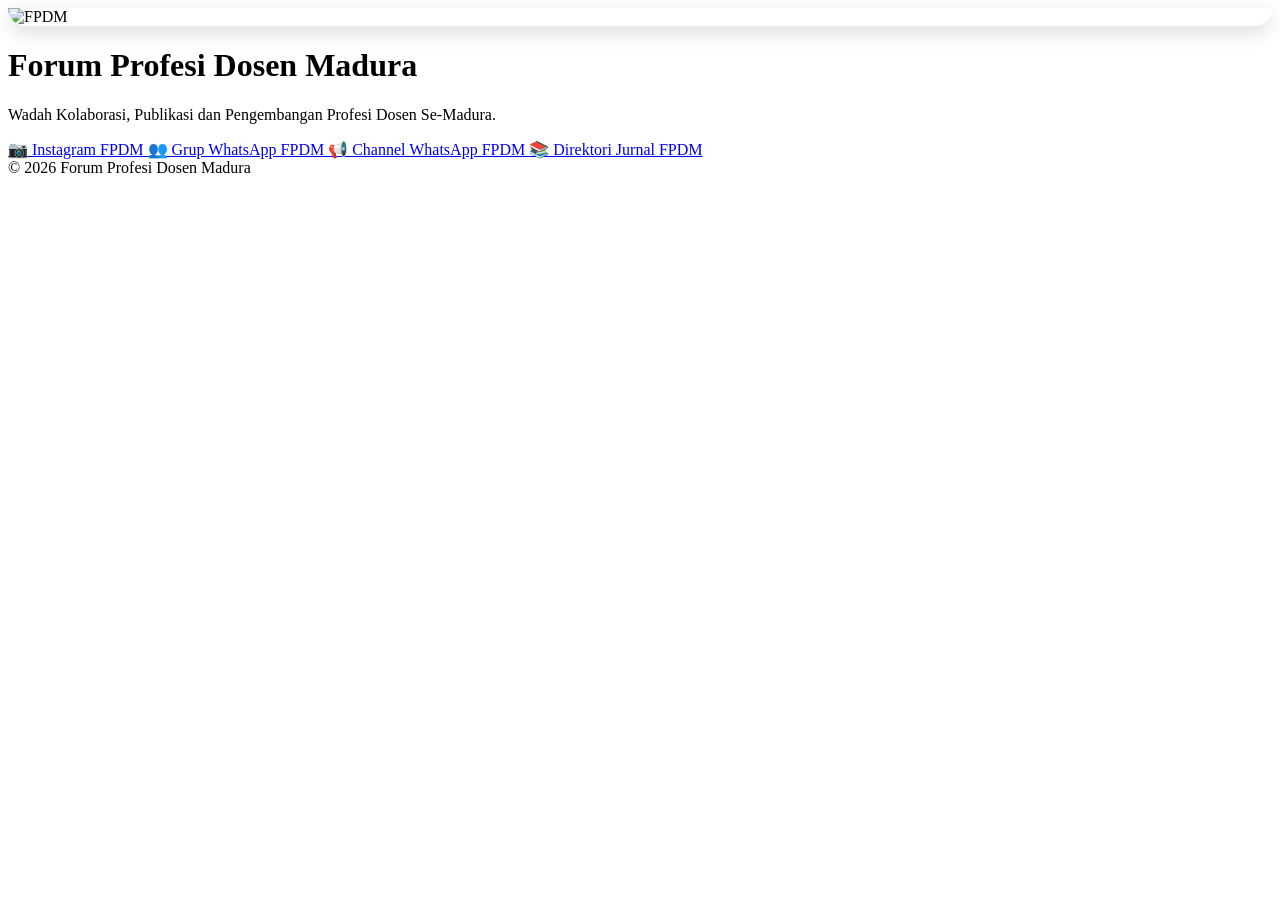
==== index.html @ c9aff652 "panggil css Updated HTML structure and added meta tags for better responsiveness." ====
<!DOCTYPE html>
<html lang="id">

<head>

    <meta charset="UTF-8">

    <meta name="viewport" content="width=device-width, initial-scale=1.0">

    <title>Forum Profesi Dosen Madura</title>

    <link rel="stylesheet" href="assets/css/style.css">

</head>

<body>

<div class="container">

    <img
    src="https://res.cloudinary.com/arsaydwv/image/upload/v1784065422/FB_IMG_1782392935528_ezq0hk.jpg"
    class="cover"
    alt="FPDM">

    <div class="title">

        <h1>Forum Profesi Dosen Madura</h1>

        <p>
            Wadah Kolaborasi, Publikasi dan Pengembangan
            Profesi Dosen Se-Madura.
        </p>

    </div>

    <div class="menu">

        <a href="https://instagram.com/" class="link">
            📷 Instagram FPDM
        </a>

        <a href="https://chat.whatsapp.com/" class="link">
            👥 Grup WhatsApp FPDM
        </a>

        <a href="https://whatsapp.com/channel/" class="link">
            📢 Channel WhatsApp FPDM
        </a>

        <a href="/jurnal/" class="link">
            📚 Direktori Jurnal FPDM
        </a>

    </div>

    <div class="footer">

        © 2026 Forum Profesi Dosen Madura

    </div>

</div>

</body>

</html>
---- assets/css/style.css ----
.cover{

    width:100%;
    display:block;
    border-bottom-left-radius:25px;
    border-bottom-right-radius:25px;
    box-shadow:0 6px 20px rgba(0,0,0,.15);

}
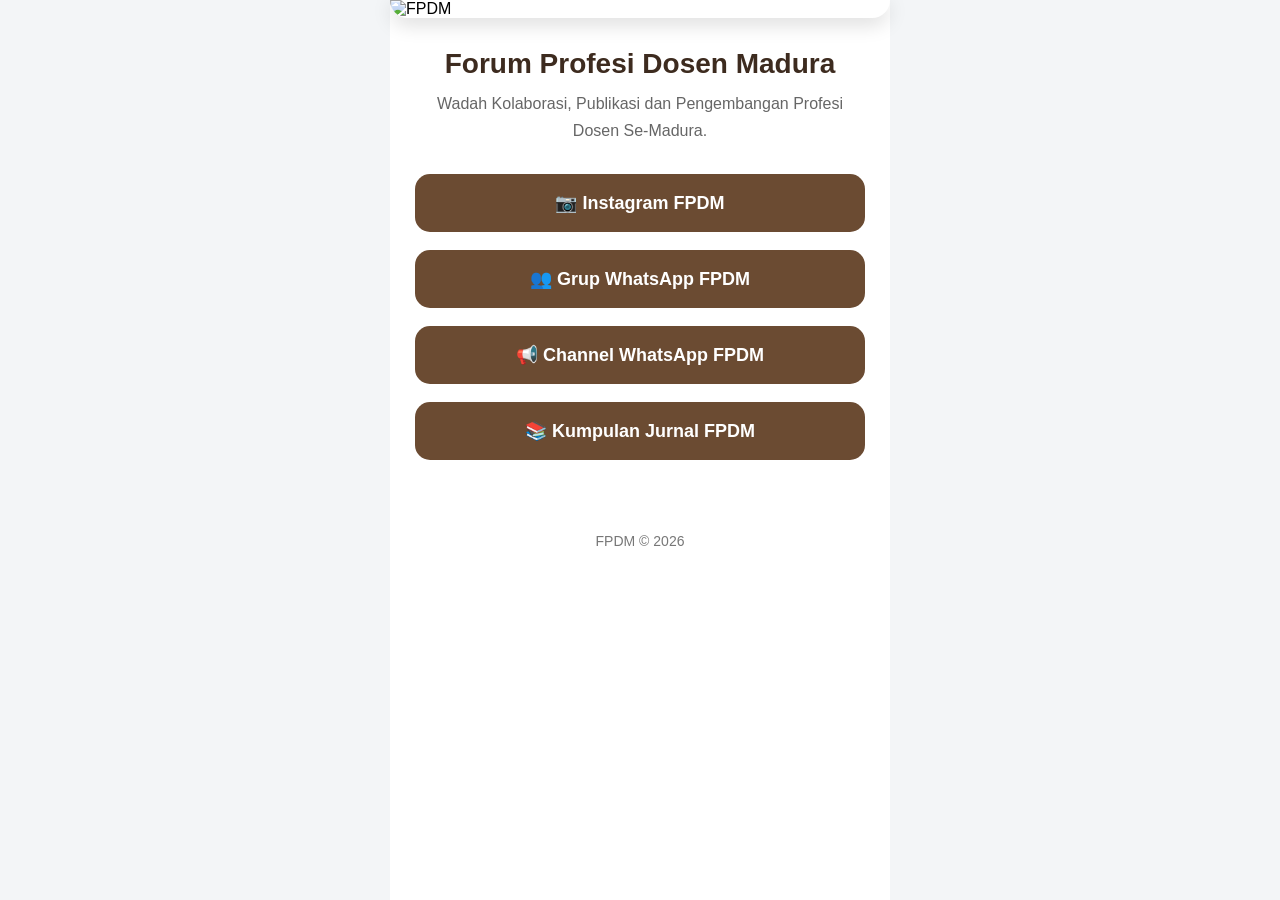
==== commit f1818c18: "LINK SOSMED" ====
--- a/index.html
+++ b/index.html
@@ -35,27 +35,27 @@
 
     <div class="menu">
 
-        <a href="https://instagram.com/" class="link">
+        <a href="https://instagram.com/forumprofesidosenmadura" class="link">
             📷 Instagram FPDM
         </a>
 
-        <a href="https://chat.whatsapp.com/" class="link">
+        <a href="https://chat.whatsapp.com/CqnW5hWUhPeAXqJJCtwxLE?s=cl&p=a&ilr=2&amv=1" class="link">
             👥 Grup WhatsApp FPDM
         </a>
 
-        <a href="https://whatsapp.com/channel/" class="link">
+        <a href="https://whatsapp.com/channel/0029Vb8PynWCRs1fggS4tZ0p" class="link">
             📢 Channel WhatsApp FPDM
         </a>
 
         <a href="/jurnal/" class="link">
-            📚 Direktori Jurnal FPDM
+            📚 Kumpulan Jurnal FPDM
         </a>
 
     </div>
 
     <div class="footer">
 
-        © 2026 Forum Profesi Dosen Madura
+        FPDM © 2026
 
     </div>
 
--- a/assets/css/style.css
+++ b/assets/css/style.css
@@ -1,3 +1,27 @@
+*{
+
+    margin:0;
+    padding:0;
+    box-sizing:border-box;
+
+}
+
+body{
+
+    font-family:Arial,Helvetica,sans-serif;
+    background:#f3f5f7;
+
+}
+
+.container{
+
+    max-width:500px;
+    margin:auto;
+    background:#fff;
+    min-height:100vh;
+
+}
+
 .cover{
 
     width:100%;
@@ -7,3 +31,63 @@
     box-shadow:0 6px 20px rgba(0,0,0,.15);
 
 }
+
+.title{
+
+    text-align:center;
+    padding:30px 25px;
+
+}
+
+.title h1{
+
+    font-size:28px;
+    color:#3d2b1f;
+    margin-bottom:10px;
+
+}
+
+.title p{
+
+    color:#666;
+    line-height:1.7;
+
+}
+
+.menu{
+
+    padding:0 25px 30px;
+
+}
+
+.link{
+
+    display:block;
+    text-decoration:none;
+    background:#6b4b32;
+    color:#fff;
+    text-align:center;
+    padding:18px;
+    margin-bottom:18px;
+    border-radius:15px;
+    font-size:18px;
+    font-weight:bold;
+    transition:.3s;
+
+}
+
+.link:hover{
+
+    background:#523824;
+    transform:translateY(-3px);
+
+}
+
+.footer{
+
+    text-align:center;
+    padding:25px;
+    color:#777;
+    font-size:14px;
+
+}
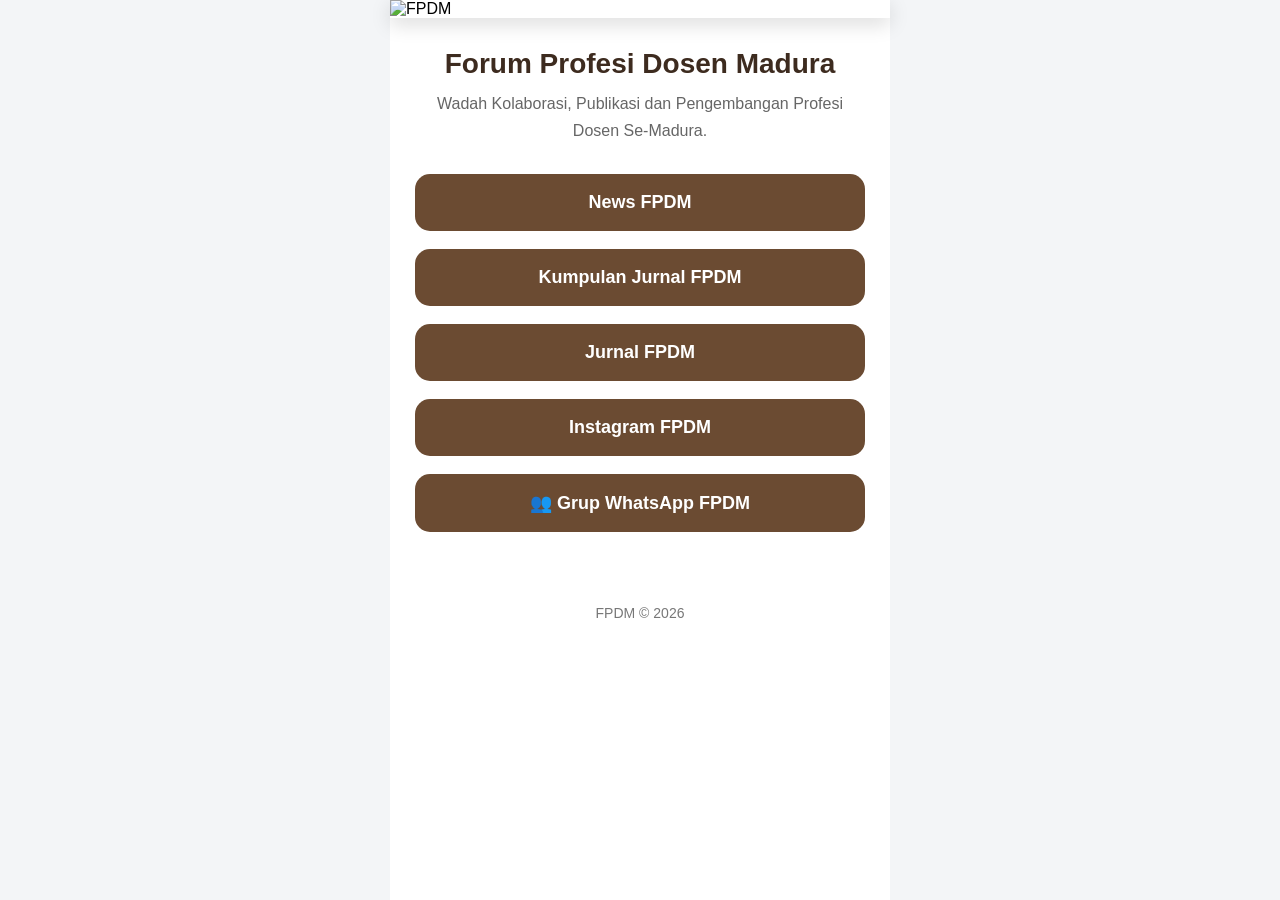
==== commit a46c2402: "Update menu links in index.html Removed Instagram and WhatsApp channel links from the menu." ====
--- a/index.html
+++ b/index.html
@@ -35,20 +35,23 @@
 
     <div class="menu">
 
+        
+        <a href="https://news.fpdm.org/" class="link">
+            News FPDM
+        </a>
+
+        <a href="/jurnal/" class="link">
+            Kumpulan Jurnal FPDM
+        </a>
+        <a href="https://news.fpdm.org" class="link">
+            Jurnal FPDM
+        </a>
         <a href="https://instagram.com/forumprofesidosenmadura" class="link">
-            📷 Instagram FPDM
+            Instagram FPDM
         </a>
 
         <a href="https://chat.whatsapp.com/CqnW5hWUhPeAXqJJCtwxLE?s=cl&p=a&ilr=2&amv=1" class="link">
             👥 Grup WhatsApp FPDM
-        </a>
-
-        <a href="https://whatsapp.com/channel/0029Vb8PynWCRs1fggS4tZ0p" class="link">
-            📢 Channel WhatsApp FPDM
-        </a>
-
-        <a href="/jurnal/" class="link">
-            📚 Kumpulan Jurnal FPDM
         </a>
 
     </div>
--- a/assets/css/style.css
+++ b/assets/css/style.css
@@ -26,8 +26,6 @@
 
     width:100%;
     display:block;
-    border-bottom-left-radius:25px;
-    border-bottom-right-radius:25px;
     box-shadow:0 6px 20px rgba(0,0,0,.15);
 
 }
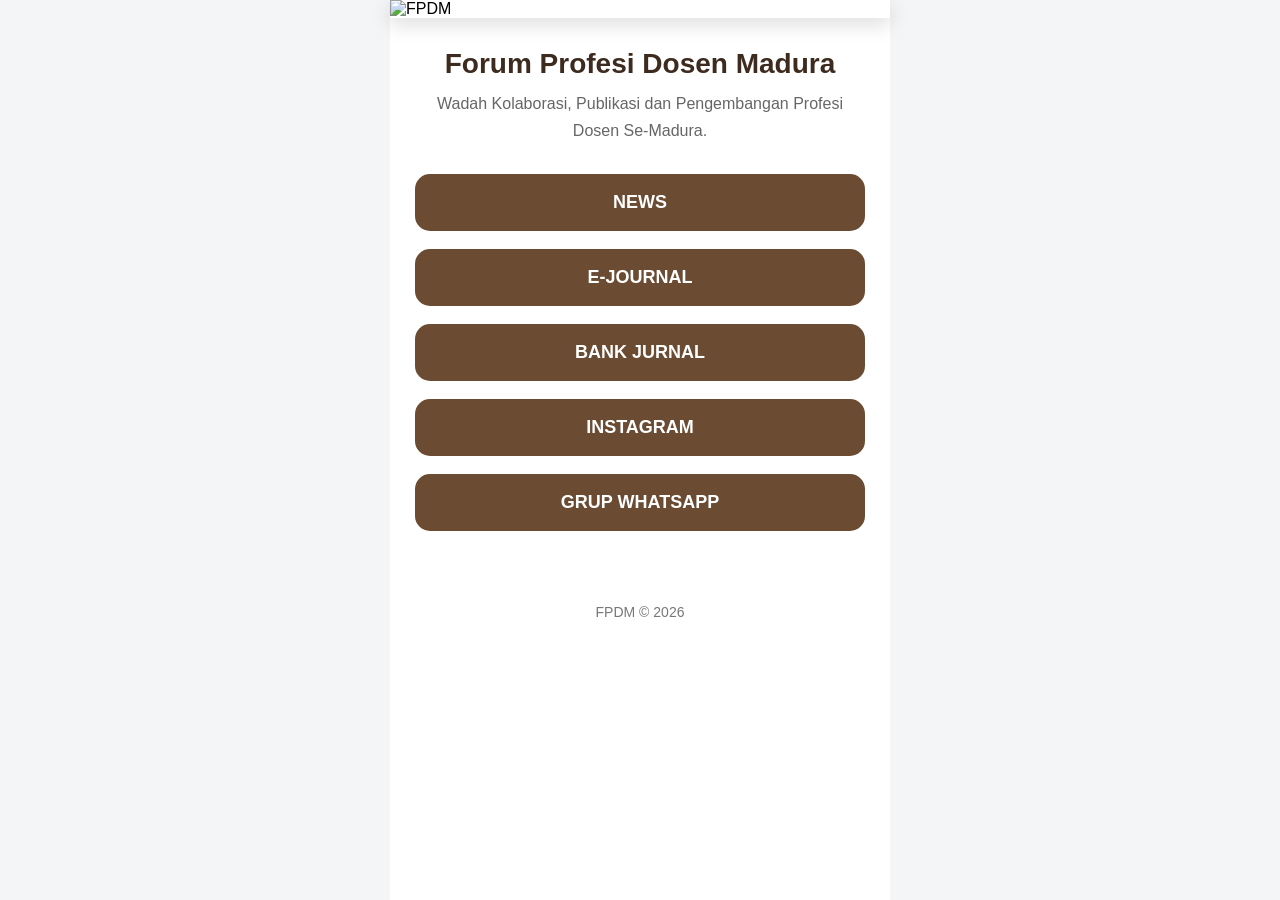
==== commit 47ab11dc: "Update link texts in index.html" ====
--- a/index.html
+++ b/index.html
@@ -37,21 +37,23 @@
 
         
         <a href="https://news.fpdm.org/" class="link">
-            News FPDM
+            NEWS
         </a>
 
+        <a href="https://news.fpdm.org" class="link">
+            E-JOURNAL
+        </a>
+        
         <a href="/jurnal/" class="link">
-            Kumpulan Jurnal FPDM
+            BANK JURNAL
         </a>
-        <a href="https://news.fpdm.org" class="link">
-            Jurnal FPDM
-        </a>
+        
         <a href="https://instagram.com/forumprofesidosenmadura" class="link">
-            Instagram FPDM
+            INSTAGRAM
         </a>
 
         <a href="https://chat.whatsapp.com/CqnW5hWUhPeAXqJJCtwxLE?s=cl&p=a&ilr=2&amv=1" class="link">
-            👥 Grup WhatsApp FPDM
+            GRUP WHATSAPP
         </a>
 
     </div>
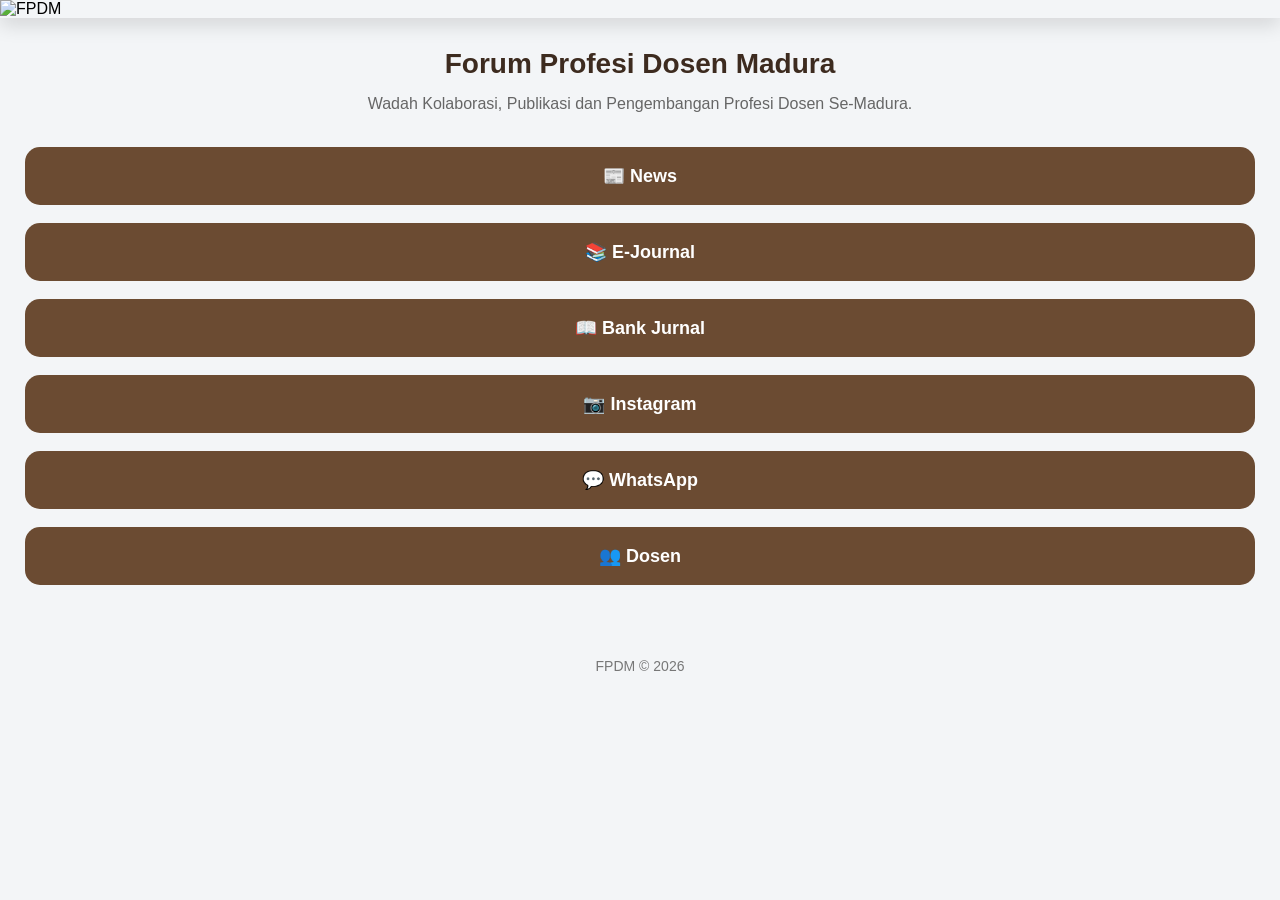
==== commit 4c66bcef: "Refactor HTML structure and improve formatting" ====
--- a/index.html
+++ b/index.html
@@ -15,16 +15,21 @@
 
 <body>
 
-<div class="container">
+    <!-- COVER FPDM -->
 
     <img
-    src="https://res.cloudinary.com/arsaydwv/image/upload/v1784065422/FB_IMG_1782392935528_ezq0hk.jpg"
-    class="cover"
-    alt="FPDM">
+        src="https://res.cloudinary.com/arsaydwv/image/upload/v1784065422/FB_IMG_1782392935528_ezq0hk.jpg"
+        class="cover"
+        alt="FPDM">
+
+
+    <!-- JUDUL -->
 
     <div class="title">
 
-        <h1>Forum Profesi Dosen Madura</h1>
+        <h1>
+            Forum Profesi Dosen Madura
+        </h1>
 
         <p>
             Wadah Kolaborasi, Publikasi dan Pengembangan
@@ -33,30 +38,96 @@
 
     </div>
 
+
+    <!-- MENU -->
+
     <div class="menu">
 
-        
+        <!-- NEWS -->
+
         <a href="https://news.fpdm.org/" class="link">
-            NEWS
+
+            <span class="icon">📰</span>
+
+            <span class="label">
+                News
+            </span>
+
         </a>
 
-        <a href="https://news.fpdm.org" class="link">
-            E-JOURNAL
-        </a>
-        
-        <a href="/jurnal/" class="link">
-            BANK JURNAL
-        </a>
-        
-        <a href="https://instagram.com/forumprofesidosenmadura" class="link">
-            INSTAGRAM
+
+        <!-- E-JOURNAL -->
+
+        <a href="https://ejournal.fpdm.org" class="link">
+
+            <span class="icon">📚</span>
+
+            <span class="label">
+                E-Journal
+            </span>
+
         </a>
 
-        <a href="https://chat.whatsapp.com/CqnW5hWUhPeAXqJJCtwxLE?s=cl&p=a&ilr=2&amv=1" class="link">
-            GRUP WHATSAPP
+
+        <!-- BANK JURNAL -->
+
+        <a href="/jurnal/" class="link">
+
+            <span class="icon">📖</span>
+
+            <span class="label">
+                Bank Jurnal
+            </span>
+
+        </a>
+
+
+        <!-- INSTAGRAM -->
+
+        <a
+            href="https://instagram.com/forumprofesidosenmadura"
+            class="link">
+
+            <span class="icon">📷</span>
+
+            <span class="label">
+                Instagram
+            </span>
+
+        </a>
+
+
+        <!-- WHATSAPP -->
+
+        <a
+            href="https://chat.whatsapp.com/CqnW5hWUhPeAXqJJCtwxLE?s=cl&p=a&ilr=2&amv=1"
+            class="link">
+
+            <span class="icon">💬</span>
+
+            <span class="label">
+                WhatsApp
+            </span>
+
+        </a>
+
+
+        <!-- DOSEN -->
+
+        <a href="#" class="link">
+
+            <span class="icon">👥</span>
+
+            <span class="label">
+                Dosen
+            </span>
+
         </a>
 
     </div>
+
+
+    <!-- FOOTER -->
 
     <div class="footer">
 
@@ -64,7 +135,6 @@
 
     </div>
 
-</div>
 
 </body>
 
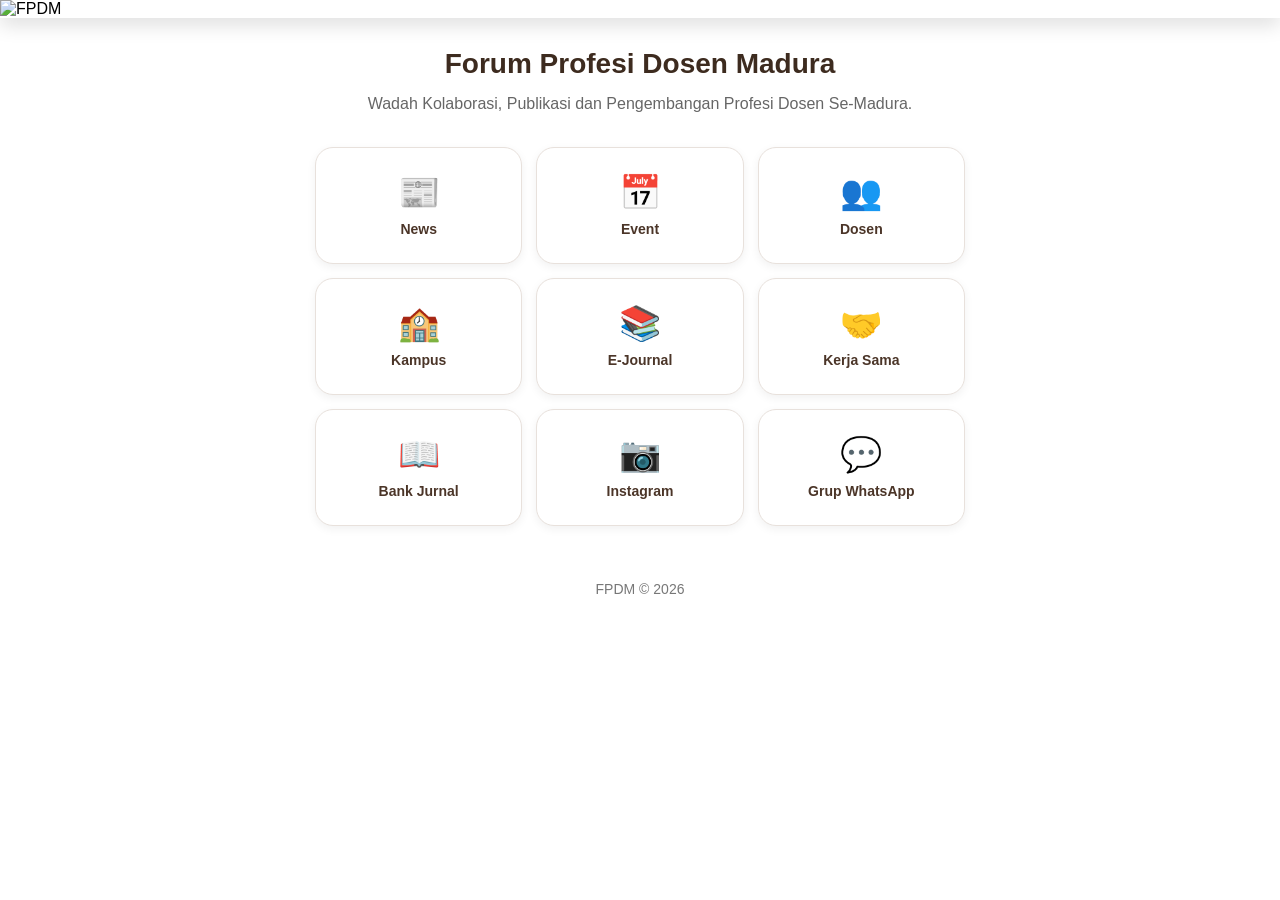
==== commit d4fcb040: "Refactor menu items for clarity and structure" ====
--- a/index.html
+++ b/index.html
@@ -43,88 +43,65 @@
 
     <div class="menu">
 
-        <!-- NEWS -->
+    <!-- 1. NEWS -->
+    <a href="https://news.fpdm.org/" class="link">
+        <span class="icon">📰</span>
+        <span class="label">News</span>
+    </a>
 
-        <a href="https://news.fpdm.org/" class="link">
+    <!-- 2. EVENT -->
+    <a href="#" class="link">
+        <span class="icon">📅</span>
+        <span class="label">Event</span>
+    </a>
 
-            <span class="icon">📰</span>
+    <!-- 3. DOSEN -->
+    <a href="#" class="link">
+        <span class="icon">👥</span>
+        <span class="label">Dosen</span>
+    </a>
 
-            <span class="label">
-                News
-            </span>
+    <!-- 4. KAMPUS -->
+    <a href="#" class="link">
+        <span class="icon">🏫</span>
+        <span class="label">Kampus</span>
+    </a>
 
-        </a>
+    <!-- 5. E-JOURNAL -->
+    <a href="https://ejournal.fpdm.org" class="link">
+        <span class="icon">📚</span>
+        <span class="label">E-Journal</span>
+    </a>
 
+    <!-- 6. KERJA SAMA -->
+    <a href="#" class="link">
+        <span class="icon">🤝</span>
+        <span class="label">Kerja Sama</span>
+    </a>
 
-        <!-- E-JOURNAL -->
+    <!-- 7. BANK JURNAL -->
+    <a href="/jurnal/" class="link">
+        <span class="icon">📖</span>
+        <span class="label">Bank Jurnal</span>
+    </a>
 
-        <a href="https://ejournal.fpdm.org" class="link">
+    <!-- 8. INSTAGRAM -->
+    <a href="https://instagram.com/forumprofesidosenmadura" class="link">
+        <span class="icon">📷</span>
+        <span class="label">Instagram</span>
+    </a>
 
-            <span class="icon">📚</span>
+    <!-- 9. GRUP WHATSAPP -->
+    <a
+        href="https://chat.whatsapp.com/CqnW5hWUhPeAXqJJCtwxLE?s=cl&p=a&ilr=2&amv=1"
+        class="link">
 
-            <span class="label">
-                E-Journal
-            </span>
+        <span class="icon">💬</span>
+        <span class="label">Grup WhatsApp</span>
 
-        </a>
+    </a>
 
-
-        <!-- BANK JURNAL -->
-
-        <a href="/jurnal/" class="link">
-
-            <span class="icon">📖</span>
-
-            <span class="label">
-                Bank Jurnal
-            </span>
-
-        </a>
-
-
-        <!-- INSTAGRAM -->
-
-        <a
-            href="https://instagram.com/forumprofesidosenmadura"
-            class="link">
-
-            <span class="icon">📷</span>
-
-            <span class="label">
-                Instagram
-            </span>
-
-        </a>
-
-
-        <!-- WHATSAPP -->
-
-        <a
-            href="https://chat.whatsapp.com/CqnW5hWUhPeAXqJJCtwxLE?s=cl&p=a&ilr=2&amv=1"
-            class="link">
-
-            <span class="icon">💬</span>
-
-            <span class="label">
-                WhatsApp
-            </span>
-
-        </a>
-
-
-        <!-- DOSEN -->
-
-        <a href="#" class="link">
-
-            <span class="icon">👥</span>
-
-            <span class="label">
-                Dosen
-            </span>
-
-        </a>
-
-    </div>
+</div>
 
 
     <!-- FOOTER -->
--- a/assets/css/style.css
+++ b/assets/css/style.css
@@ -1,91 +1,228 @@
-*{
-
-    margin:0;
-    padding:0;
-    box-sizing:border-box;
-
-}
-
-body{
-
-    font-family:Arial,Helvetica,sans-serif;
-    background:#f3f5f7;
-
-}
-
-.container{
-
-    max-width:500px;
-    margin:auto;
-    background:#fff;
-    min-height:100vh;
-
-}
-
-.cover{
-
-    width:100%;
-    display:block;
-    box-shadow:0 6px 20px rgba(0,0,0,.15);
-
-}
-
-.title{
-
-    text-align:center;
-    padding:30px 25px;
-
-}
-
-.title h1{
-
-    font-size:28px;
-    color:#3d2b1f;
-    margin-bottom:10px;
-
-}
-
-.title p{
-
-    color:#666;
-    line-height:1.7;
-
-}
-
-.menu{
-
-    padding:0 25px 30px;
-
-}
-
-.link{
-
-    display:block;
-    text-decoration:none;
-    background:#6b4b32;
-    color:#fff;
-    text-align:center;
-    padding:18px;
-    margin-bottom:18px;
-    border-radius:15px;
-    font-size:18px;
-    font-weight:bold;
-    transition:.3s;
-
-}
-
-.link:hover{
-
-    background:#523824;
-    transform:translateY(-3px);
-
-}
-
-.footer{
-
-    text-align:center;
-    padding:25px;
-    color:#777;
-    font-size:14px;
-
-}
+/* =========================
+   GLOBAL
+========================= */
+
+body {
+    margin: 0;
+    background: #fff;
+    min-height: 100vh;
+
+    font-family: Arial, sans-serif;
+}
+
+
+/* =========================
+   COVER
+========================= */
+
+.cover {
+    width: 100%;
+    display: block;
+
+    box-shadow: 0 6px 20px rgba(0, 0, 0, .15);
+}
+
+
+/* =========================
+   TITLE
+========================= */
+
+.title {
+    text-align: center;
+
+    padding: 30px 25px 20px;
+}
+
+
+.title h1 {
+    font-size: 28px;
+
+    color: #3d2b1f;
+
+    margin: 0 0 10px;
+}
+
+
+.title p {
+    color: #666;
+
+    line-height: 1.7;
+
+    margin: 0;
+}
+
+
+/* =========================
+   MENU GRID
+========================= */
+
+.menu {
+
+    padding: 10px 25px 30px;
+
+    display: grid;
+
+    grid-template-columns: repeat(3, 1fr);
+
+    gap: 14px;
+
+    max-width: 650px;
+
+    margin: 0 auto;
+}
+
+
+/* =========================
+   MENU CARD
+========================= */
+
+.link {
+
+    display: flex;
+
+    flex-direction: column;
+
+    align-items: center;
+
+    justify-content: center;
+
+    min-height: 115px;
+
+    text-decoration: none;
+
+    background: #fff;
+
+    color: #4b3528;
+
+    border: 1px solid #e8e1dc;
+
+    border-radius: 18px;
+
+    box-shadow: 0 3px 10px rgba(0, 0, 0, .06);
+
+    transition: .25s ease;
+}
+
+
+/* =========================
+   ICON
+========================= */
+
+.icon {
+
+    font-size: 34px;
+
+    line-height: 1;
+
+    margin-bottom: 12px;
+}
+
+
+/* =========================
+   LABEL
+========================= */
+
+.label {
+
+    font-size: 14px;
+
+    font-weight: 600;
+
+    text-align: center;
+}
+
+
+/* =========================
+   HOVER
+========================= */
+
+.link:hover {
+
+    transform: translateY(-3px);
+
+    border-color: #6b4b32;
+
+    box-shadow: 0 7px 18px rgba(0, 0, 0, .10);
+}
+
+
+/* =========================
+   CLICK / TOUCH
+========================= */
+
+.link:active {
+
+    transform: scale(.96);
+}
+
+
+/* =========================
+   FOOTER
+========================= */
+
+.footer {
+
+    text-align: center;
+
+    padding: 25px;
+
+    color: #777;
+
+    font-size: 14px;
+}
+
+
+/* =========================
+   MOBILE
+========================= */
+
+@media (max-width: 600px) {
+
+    .title {
+
+        padding: 28px 25px 18px;
+    }
+
+
+    .title h1 {
+
+        font-size: 27px;
+    }
+
+
+    .title p {
+
+        font-size: 17px;
+    }
+
+
+    .menu {
+
+        padding: 10px 25px 30px;
+
+        gap: 12px;
+    }
+
+
+    .link {
+
+        min-height: 110px;
+
+        border-radius: 17px;
+    }
+
+
+    .icon {
+
+        font-size: 31px;
+
+        margin-bottom: 10px;
+    }
+
+
+    .label {
+
+        font-size: 13px;
+    }
+
+}
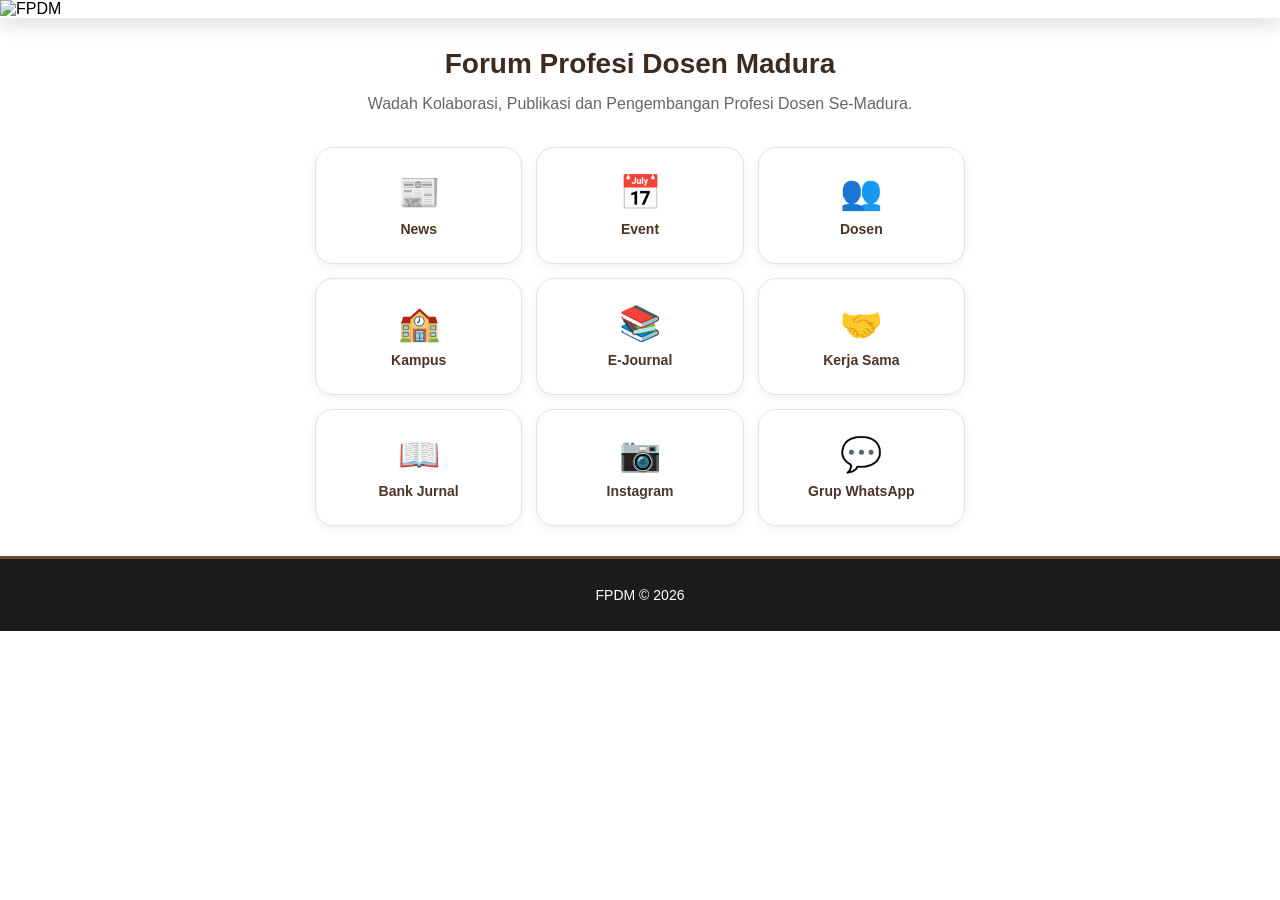
==== commit f0e3f5c0: "Update Dosen link to point to the correct URL" ====
--- a/index.html
+++ b/index.html
@@ -56,7 +56,7 @@
     </a>
 
     <!-- 3. DOSEN -->
-    <a href="#" class="link">
+    <a href="https://fpdm.org/dosen/" class="link">
         <span class="icon">👥</span>
         <span class="label">Dosen</span>
     </a>
--- a/assets/css/style.css
+++ b/assets/css/style.css
@@ -161,14 +161,16 @@
 ========================= */
 
 .footer {
-
     text-align: center;
-
-    padding: 25px;
-
-    color: #777;
+    padding: 28px 20px;
+
+    background: #1b1b1b;
+
+    color: #fff;
 
     font-size: 14px;
+
+    border-top: 3px solid #6b4b32;
 }
 
 
